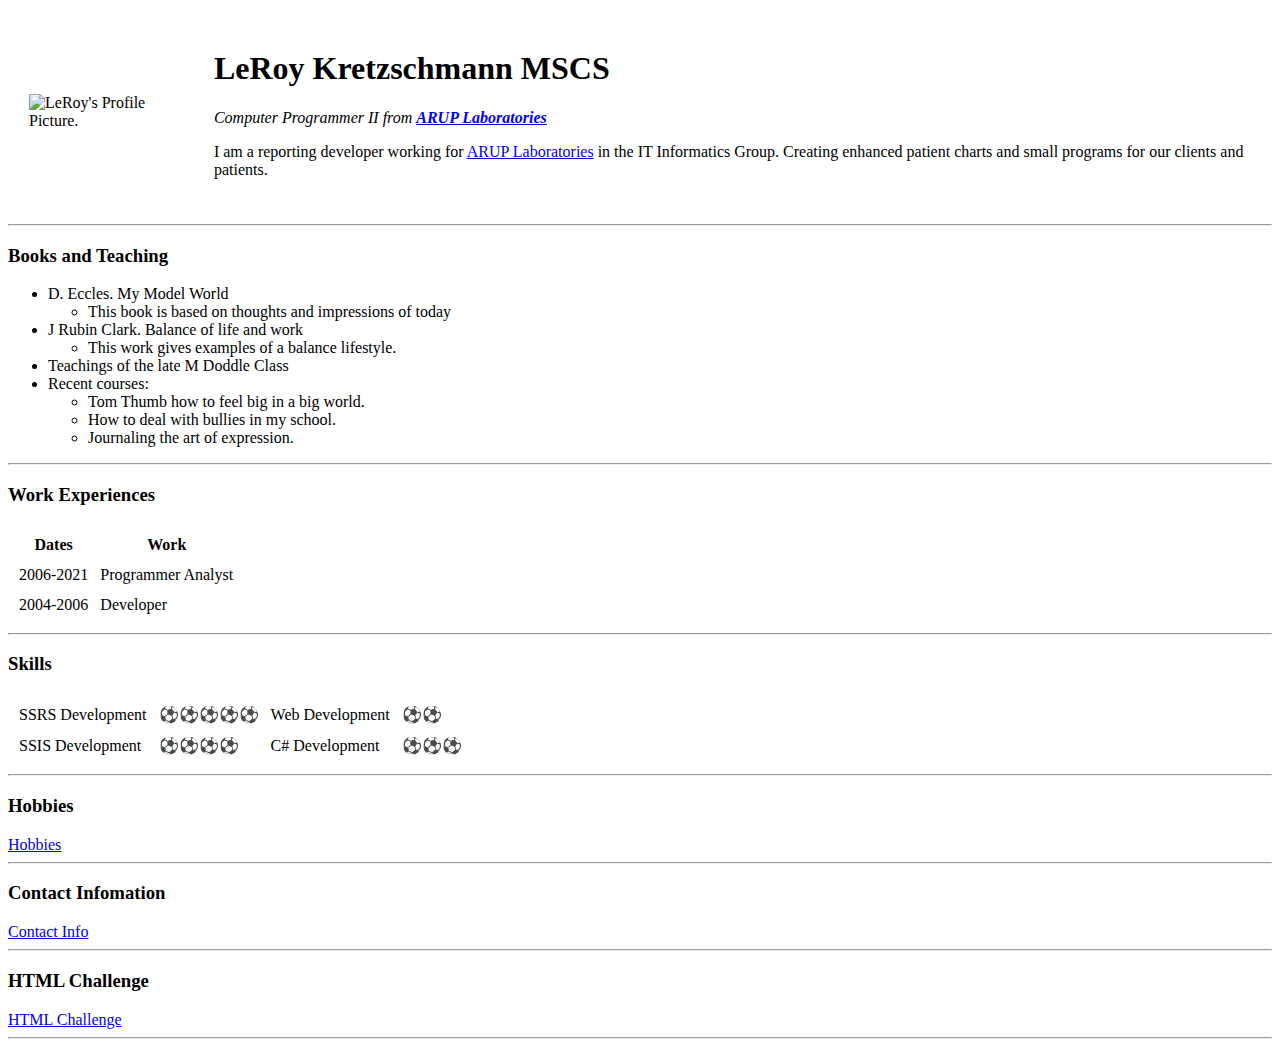
==== index.html @ cd31a4bb "working with the image to show" ====
<!DOCTYPE html>
<html lang="en" dir="ltr">

<head>
  <meta charset="utf-8">
  <title>LeRoy's Personal Site</title>
</head>

<body>
  <table cellspacing="20">
    <tr>
      <td>
        <style>
          .mySelf {
            width: 180px;
            height: 200px;
          }
        </style>
        <img src="MyYoungSelf.jpg" class="mySelf" alt="LeRoy's Profile Picture.">
      </td>
      <td>
        <h1>LeRoy Kretzschmann MSCS</h1>
        <p><em>Computer Programmer II from <strong><a href="https:\\www.aruplab.com">ARUP Laboratories</a></strong></em></p>
        <p>
          I am a reporting developer working for <a href="https:\\www.aruplab.com">ARUP Laboratories</a> in the IT Informatics Group.
          Creating enhanced patient charts and small programs for our clients and patients.
        </p>
      </td>
    </tr>
  </table>

  <hr>
  <h3>Books and Teaching</h3>
  <ul>
    <li>D. Eccles. My Model World</li>
    <ul>
      <li>This book is based on thoughts and impressions of today</li>
    </ul>
    <li>J Rubin Clark. Balance of life and work</li>
    <ul>
      <li>This work gives examples of a balance lifestyle.</li>
    </ul>
    <li>Teachings of the late M Doddle Class</li>
    <li>Recent courses: </li>
    <ul>
      <li>Tom Thumb how to feel big in a big world.</li>
      <li>How to deal with bullies in my school.</li>
      <li>Journaling the art of expression.</li>
    </ul>
  </ul>
  <hr>
  <h3>Work Experiences</h3>
  <table cellspacing="10">
    <thead>
      <tr>
        <th>Dates</th>
        <th>Work</th>
      </tr>
    </thead>
    <tbody>
      <tr>
        <td>2006-2021</td>
        <td>Programmer Analyst</td>
      </tr>
      <tr>
        <td>2004-2006</td>
        <td>Developer</td>
      </tr>
    </tbody>
    <tfoot></tfoot>
  </table>
  <hr>
  <h3>Skills</h3>
  <table cellspacing="10">
    <thead></thead>
    <tbody>
      <tr>
        <td>SSRS Development</td>
        <td>&#9917;&#9917;&#9917;&#9917;&#9917;</td>
        <td>Web Development</td>
        <td>&#9917;&#9917;</td>
      </tr>
      <tr>
        <td>SSIS Development</td>
        <td>&#9917;&#9917;&#9917;&#9917;</td>
        <td>C# Development</td>
        <td>&#9917;&#9917;&#9917;</td>
      </tr>
    </tbody>
    <tfoot></tfoot>
  </table>
  <hr>
  <h3>Hobbies</h3>
  <a href="hobbies.html">Hobbies</a>
  <hr>
  <h3>Contact Infomation</h3>
  <a href="contacts.html">Contact Info</a>
  <hr>
  <h3>HTML Challenge</h3>
  <a href="HTML_Challenge.html">HTML Challenge</a>
  <hr>
</body>

</html>
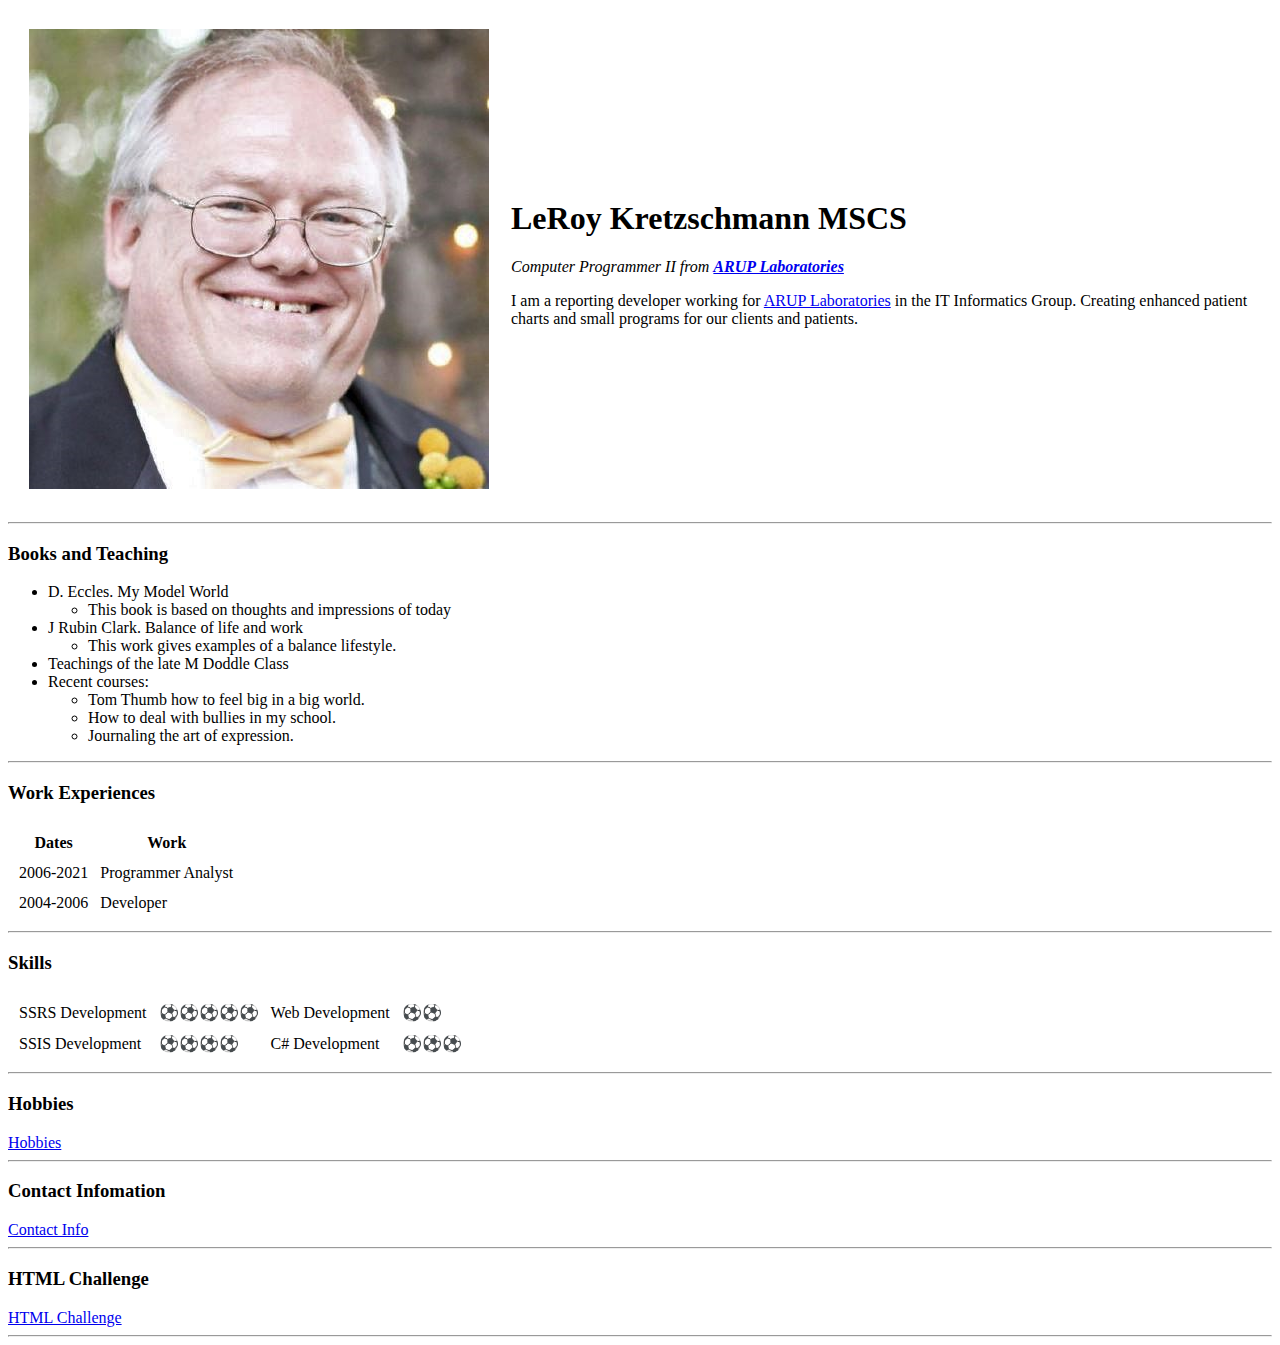
==== commit ab6b3239: "updated the code" ====
--- a/index.html
+++ b/index.html
@@ -16,7 +16,7 @@
             height: 200px;
           }
         </style>
-        <img src="MyYoungSelf.jpg" class="mySelf" alt="LeRoy's Profile Picture.">
+        <img src="images/mySelfLK.png" alt="LeRoy's profile picture.">
       </td>
       <td>
         <h1>LeRoy Kretzschmann MSCS</h1>
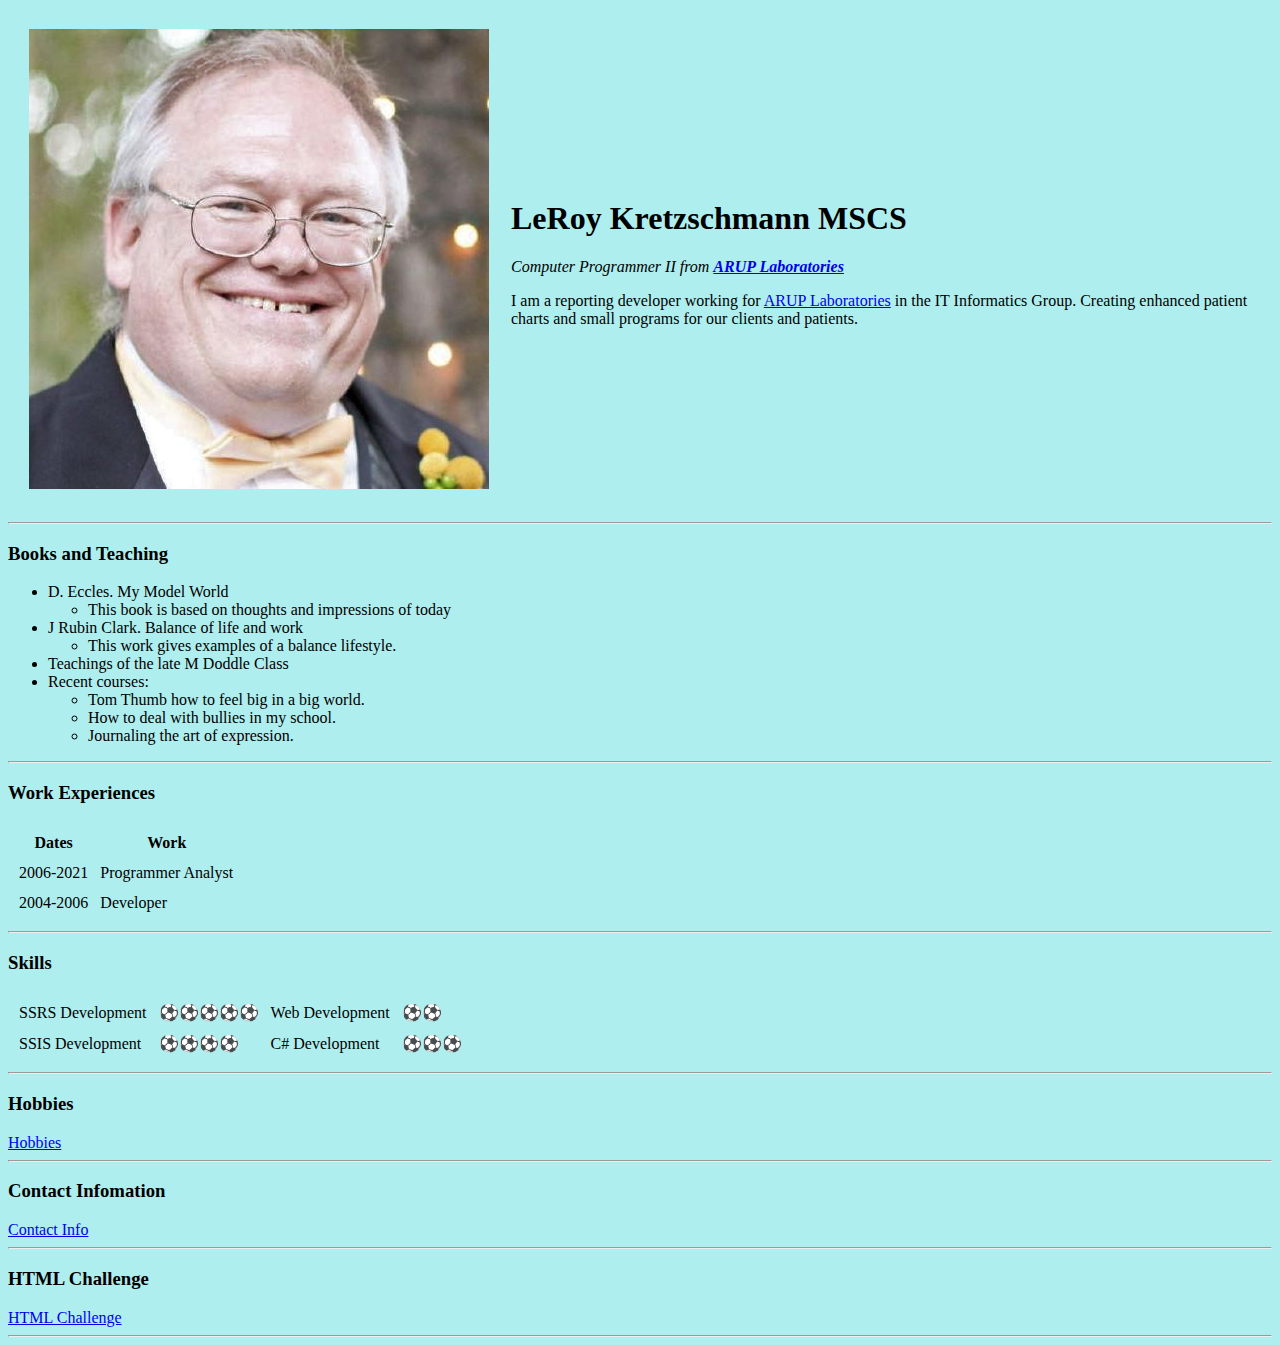
==== commit 96915a2d: "Update index.html" ====
--- a/index.html
+++ b/index.html
@@ -6,7 +6,7 @@
   <title>LeRoy's Personal Site</title>
 </head>
 
-<body>
+<body style="background-color:paleturquoise;">
   <table cellspacing="20">
     <tr>
       <td>
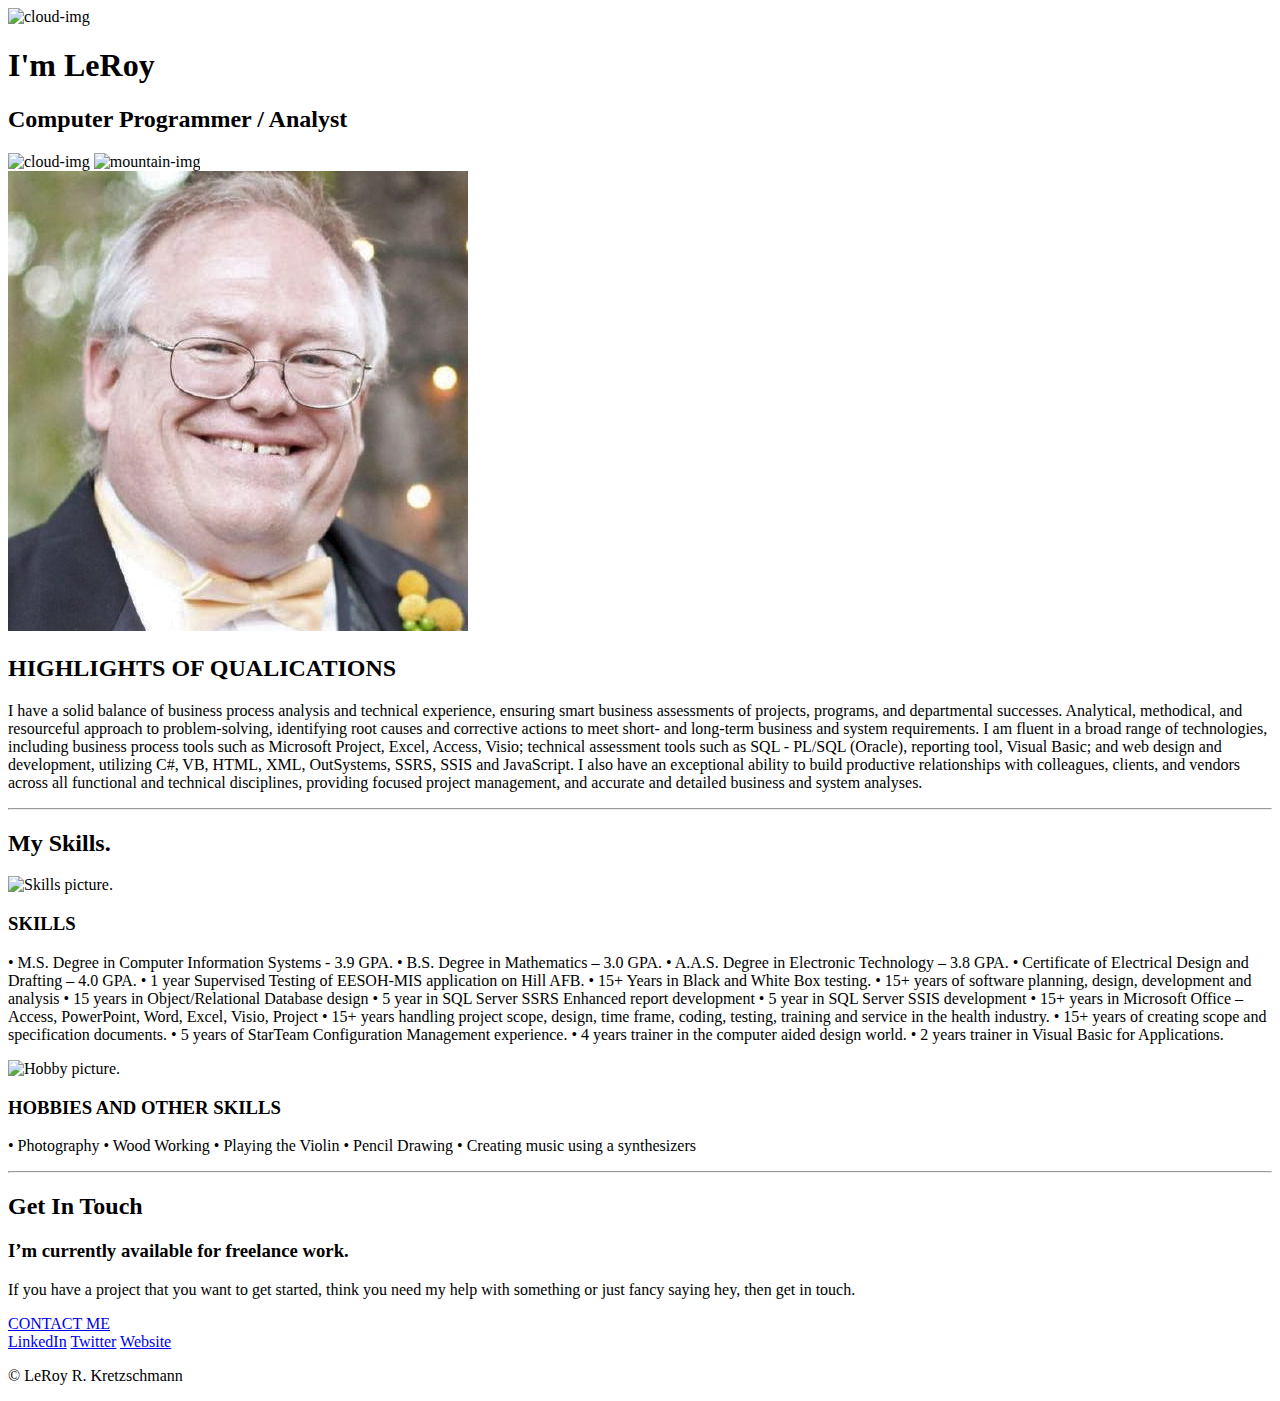
==== commit 4b741fea: "Update index.html" ====
--- a/index.html
+++ b/index.html
@@ -2,103 +2,91 @@
 <html lang="en" dir="ltr">
 
 <head>
-  <meta charset="utf-8">
-  <title>LeRoy's Personal Site</title>
+    <meta charset="utf-8">
+    <title>LeRoy Kretzschmann</title>
+    <link rel="stylesheet" href="css/styles.css">
+    <link rel="icon" href="icons8-puzzle-64.ico?v=2">
+    <link rel="preconnect" href="https://fonts.googleapis.com">
+    <link rel="preconnect" href="https://fonts.gstatic.com" crossorigin>
+    <link href="https://fonts.googleapis.com/css2?family=Sacramento&display=swap" rel="stylesheet">
 </head>
 
-<body style="background-color:paleturquoise;">
-  <table cellspacing="20">
-    <tr>
-      <td>
-        <style>
-          .mySelf {
-            width: 180px;
-            height: 200px;
-          }
-        </style>
-        <img src="images/mySelfLK.png" alt="LeRoy's profile picture.">
-      </td>
-      <td>
-        <h1>LeRoy Kretzschmann MSCS</h1>
-        <p><em>Computer Programmer II from <strong><a href="https:\\www.aruplab.com">ARUP Laboratories</a></strong></em></p>
-        <p>
-          I am a reporting developer working for <a href="https:\\www.aruplab.com">ARUP Laboratories</a> in the IT Informatics Group.
-          Creating enhanced patient charts and small programs for our clients and patients.
-        </p>
-      </td>
-    </tr>
-  </table>
+<body>
+    <div class="top-container">
+        <img class="top-cloud" src="images/cloud.png" alt="cloud-img">
+        <h1>I'm LeRoy</h1>
+        <h2>Computer Programmer / Analyst</h2>
+        <img class="bottom-cloud" src="images/cloud.png" alt="cloud-img">
+        <img src="images/mountain.png" alt="mountain-img">
+    </div>
+    <div class="middle-container">
+        <div class="profile">
+            <img class="circular" src="images/mySelfLK.png" alt="LeRoy's profile picture.">
+            <h2>HIGHLIGHTS OF QUALICATIONS</h2>
+            <p>I have a solid balance of business process analysis and technical experience, ensuring smart business assessments of projects,
+                programs, and departmental successes.
+                Analytical, methodical, and resourceful approach to problem-solving, identifying root causes and corrective
+                actions to meet short- and long-term business and system requirements.
+                I am fluent in a broad range of technologies, including business process tools such as Microsoft Project,
+                Excel, Access, Visio; technical assessment tools such as SQL - PL/SQL (Oracle), reporting tool, Visual Basic;
+                and web design and development, utilizing C#, VB, HTML, XML, OutSystems, SSRS, SSIS and JavaScript.
+                I also have an exceptional ability to build productive relationships with colleagues, clients, and
+                vendors across all functional and technical disciplines, providing focused project management, and
+                accurate and detailed business and system analyses.</p>
+        </div>
+        <hr>
+        <div class="skills">
+            <h2>My Skills.</h2>
+            <div class="skill-row">
+                <img class="circular" src="images/skills.gif" alt="Skills picture.">
+                <h3>SKILLS</h3>
+                <p>• M.S. Degree in Computer Information Systems - 3.9 GPA.
+                    • B.S. Degree in Mathematics – 3.0 GPA.
+                    • A.A.S. Degree in Electronic Technology – 3.8 GPA.
+                    • Certificate of Electrical Design and Drafting – 4.0 GPA.
+                    • 1 year Supervised Testing of EESOH-MIS application on Hill AFB.
+                    • 15+ Years in Black and White Box testing.
+                    • 15+ years of software planning, design, development and analysis
+                    • 15 years in Object/Relational Database design
+                    • 5 year in SQL Server SSRS Enhanced report development
+                    • 5 year in SQL Server SSIS development
+                    • 15+ years in Microsoft Office – Access, PowerPoint, Word, Excel, Visio, Project
+                    • 15+ years handling project scope, design, time frame, coding, testing, training and service in the health industry.
+                    • 15+ years of creating scope and specification documents.
+                    • 5 years of StarTeam Configuration Management experience.
+                    • 4 years trainer in the computer aided design world.
+                    • 2 years trainer in Visual Basic for Applications.
+                </p>
+            </div>
+            <div class="skill-row">
+                <img class="circular" src="images/hobby_promo-jumbo-v2.gif" alt="Hobby picture.">
+                <h3>HOBBIES AND OTHER SKILLS</h3>
+                <p>• Photography
+                    • Wood Working
+                    • Playing the Violin
+                    • Pencil Drawing
+                    • Creating music using a synthesizers
+                </p>
+            </div>
+        </div>
+        <hr>
+        <div class="contact-me">
+            <h2>Get In Touch</h2>
+            <h3>I’m currently available for freelance work.</h3>
+            <p>If you have a project that you want to get started, think you need my help with something or just fancy saying hey, then get in touch.</p>
+            <a class="btn" href="mailto:kretzschmann93@gmail.com">CONTACT ME</a>
+        </div>
+    </div>
 
-  <hr>
-  <h3>Books and Teaching</h3>
-  <ul>
-    <li>D. Eccles. My Model World</li>
-    <ul>
-      <li>This book is based on thoughts and impressions of today</li>
-    </ul>
-    <li>J Rubin Clark. Balance of life and work</li>
-    <ul>
-      <li>This work gives examples of a balance lifestyle.</li>
-    </ul>
-    <li>Teachings of the late M Doddle Class</li>
-    <li>Recent courses: </li>
-    <ul>
-      <li>Tom Thumb how to feel big in a big world.</li>
-      <li>How to deal with bullies in my school.</li>
-      <li>Journaling the art of expression.</li>
-    </ul>
-  </ul>
-  <hr>
-  <h3>Work Experiences</h3>
-  <table cellspacing="10">
-    <thead>
-      <tr>
-        <th>Dates</th>
-        <th>Work</th>
-      </tr>
-    </thead>
-    <tbody>
-      <tr>
-        <td>2006-2021</td>
-        <td>Programmer Analyst</td>
-      </tr>
-      <tr>
-        <td>2004-2006</td>
-        <td>Developer</td>
-      </tr>
-    </tbody>
-    <tfoot></tfoot>
-  </table>
-  <hr>
-  <h3>Skills</h3>
-  <table cellspacing="10">
-    <thead></thead>
-    <tbody>
-      <tr>
-        <td>SSRS Development</td>
-        <td>&#9917;&#9917;&#9917;&#9917;&#9917;</td>
-        <td>Web Development</td>
-        <td>&#9917;&#9917;</td>
-      </tr>
-      <tr>
-        <td>SSIS Development</td>
-        <td>&#9917;&#9917;&#9917;&#9917;</td>
-        <td>C# Development</td>
-        <td>&#9917;&#9917;&#9917;</td>
-      </tr>
-    </tbody>
-    <tfoot></tfoot>
-  </table>
-  <hr>
-  <h3>Hobbies</h3>
-  <a href="hobbies.html">Hobbies</a>
-  <hr>
-  <h3>Contact Infomation</h3>
-  <a href="contacts.html">Contact Info</a>
-  <hr>
-  <h3>HTML Challenge</h3>
-  <a href="HTML_Challenge.html">HTML Challenge</a>
-  <hr>
+
+    <div class="bottom-container">
+        <a class="footer-link" href="https://www.linkedin.com/">LinkedIn</a>
+        <a class="footer-link" href="https://twitter.com/">Twitter</a>
+        <a class="footer-link" href="https://www.appbrewery.co/">Website</a>
+        <p>© LeRoy R. Kretzschmann</p>
+    </div>
+
 </body>
 
 </html>
+
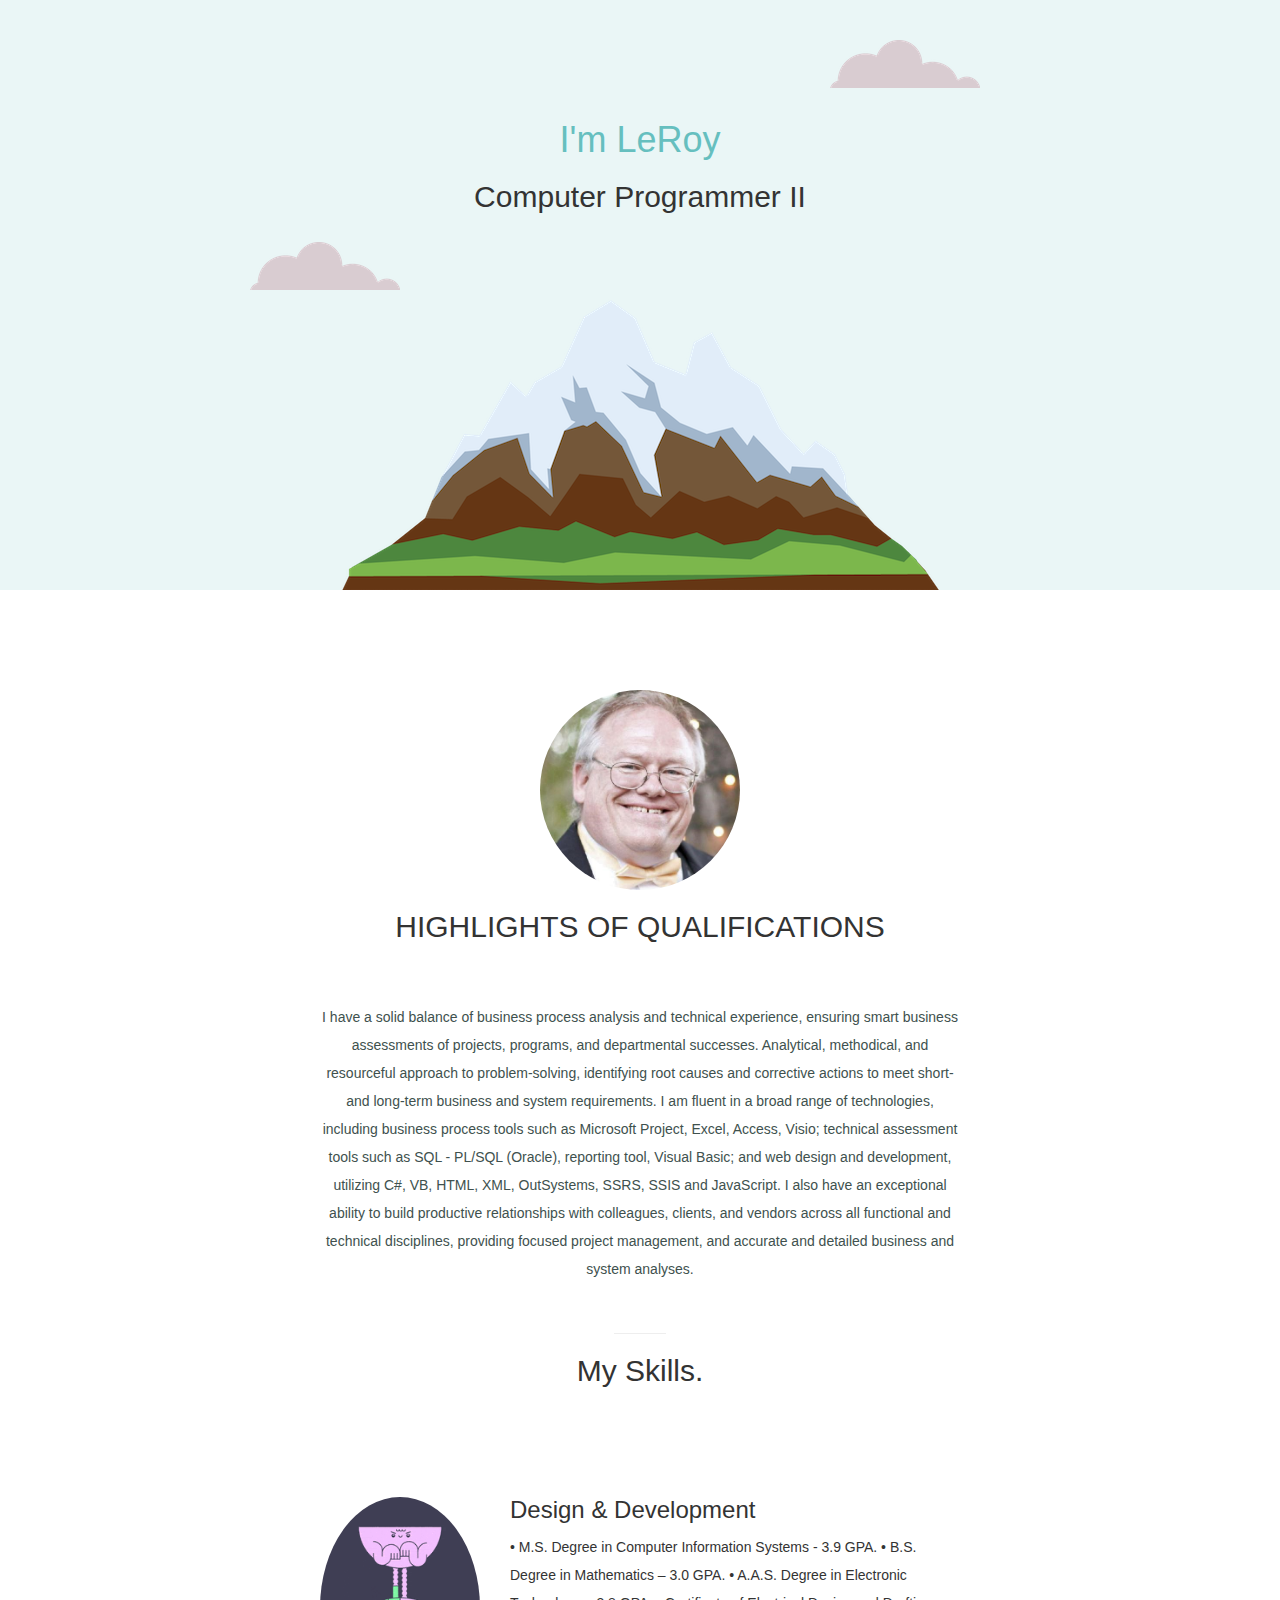
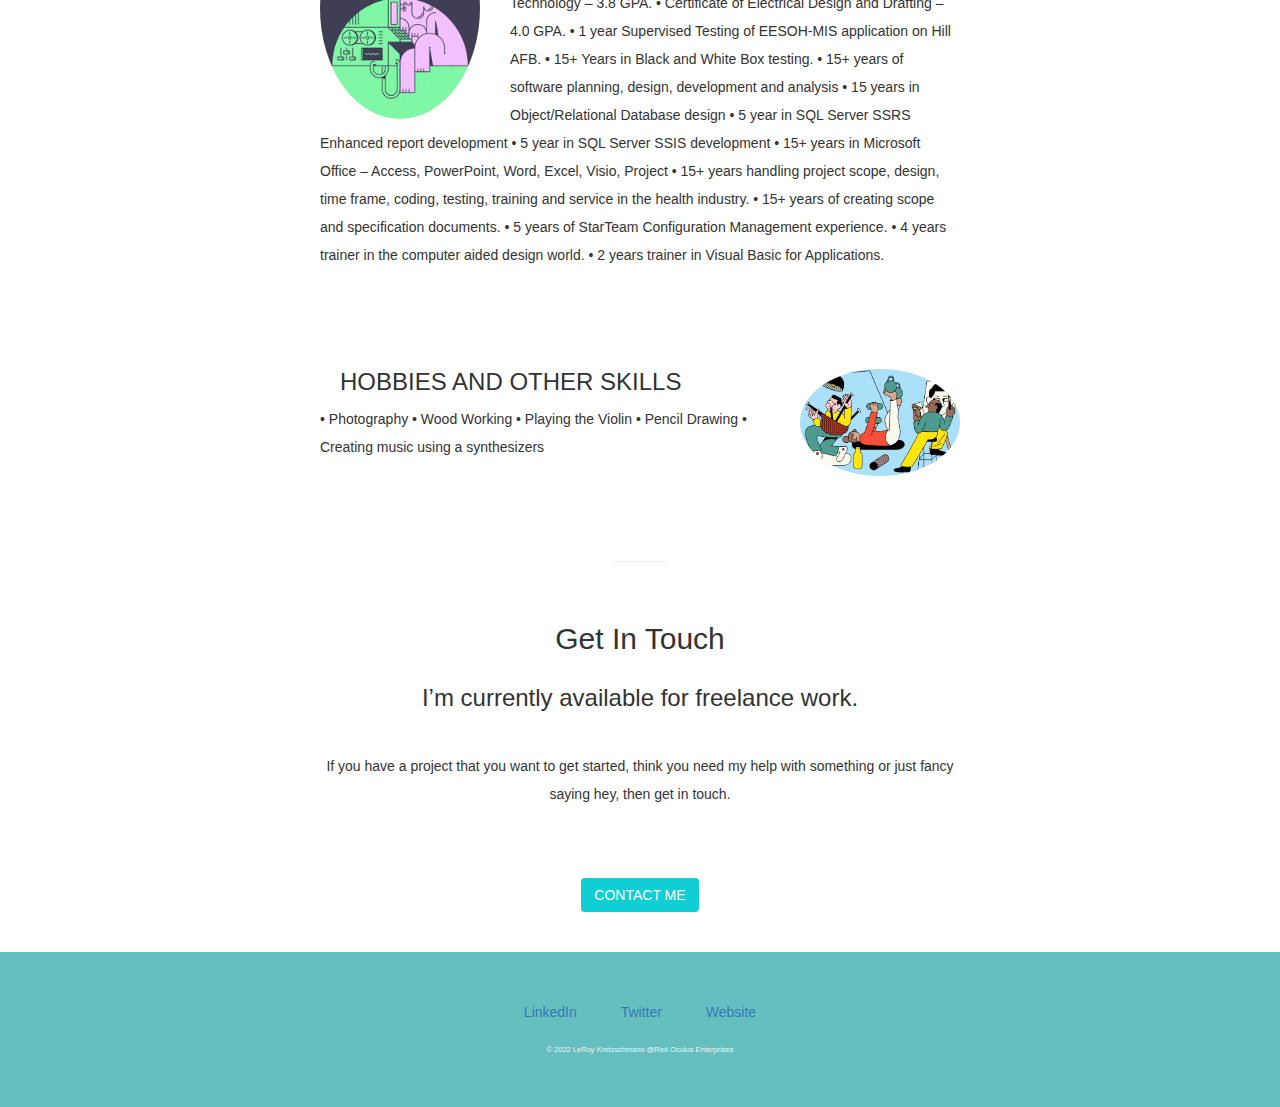
==== commit 1f7749ee: "Update index.html" ====
--- a/index.html
+++ b/index.html
@@ -9,21 +9,25 @@
     <link rel="preconnect" href="https://fonts.googleapis.com">
     <link rel="preconnect" href="https://fonts.gstatic.com" crossorigin>
     <link href="https://fonts.googleapis.com/css2?family=Sacramento&display=swap" rel="stylesheet">
+    <meta name="viewport" content="width=device-width, initial-scale=1">
+    <link rel="stylesheet" href="https://maxcdn.bootstrapcdn.com/bootstrap/3.4.1/css/bootstrap.min.css">
+    <script src="https://ajax.googleapis.com/ajax/libs/jquery/3.6.0/jquery.min.js"></script>
+    <script src="https://maxcdn.bootstrapcdn.com/bootstrap/3.4.1/js/bootstrap.min.js"></script>
 </head>
 
 <body>
     <div class="top-container">
         <img class="top-cloud" src="images/cloud.png" alt="cloud-img">
-        <h1>I'm LeRoy</h1>
-        <h2>Computer Programmer / Analyst</h2>
+        <h1 class="hello-text-title">I'm LeRoy</h1>
+        <h2 class"title-text">Computer Programmer II</h2>
         <img class="bottom-cloud" src="images/cloud.png" alt="cloud-img">
         <img src="images/mountain.png" alt="mountain-img">
     </div>
     <div class="middle-container">
         <div class="profile">
             <img class="circular" src="images/mySelfLK.png" alt="LeRoy's profile picture.">
-            <h2>HIGHLIGHTS OF QUALICATIONS</h2>
-            <p>I have a solid balance of business process analysis and technical experience, ensuring smart business assessments of projects,
+            <h2>HIGHLIGHTS OF QUALIFICATIONS</h2>
+            <p class="hello-message">I have a solid balance of business process analysis and technical experience, ensuring smart business assessments of projects,
                 programs, and departmental successes.
                 Analytical, methodical, and resourceful approach to problem-solving, identifying root causes and corrective
                 actions to meet short- and long-term business and system requirements.
@@ -38,8 +42,8 @@
         <div class="skills">
             <h2>My Skills.</h2>
             <div class="skill-row">
-                <img class="circular" src="images/skills.gif" alt="Skills picture.">
-                <h3>SKILLS</h3>
+                <img class="skills-img" src="images/skills.gif" alt="Skills picture.">
+                <h3>Design & Development</h3>
                 <p>• M.S. Degree in Computer Information Systems - 3.9 GPA.
                     • B.S. Degree in Mathematics – 3.0 GPA.
                     • A.A.S. Degree in Electronic Technology – 3.8 GPA.
@@ -59,7 +63,7 @@
                 </p>
             </div>
             <div class="skill-row">
-                <img class="circular" src="images/hobby_promo-jumbo-v2.gif" alt="Hobby picture.">
+                <img class="hobby-img" src="images/hobby_promo-jumbo-v2.gif" alt="Hobby picture.">
                 <h3>HOBBIES AND OTHER SKILLS</h3>
                 <p>• Photography
                     • Wood Working
@@ -73,20 +77,19 @@
         <div class="contact-me">
             <h2>Get In Touch</h2>
             <h3>I’m currently available for freelance work.</h3>
-            <p>If you have a project that you want to get started, think you need my help with something or just fancy saying hey, then get in touch.</p>
+            <p class="contact-message">If you have a project that you want to get started, think you need my help with something or just fancy saying hey, then get in touch.</p>
             <a class="btn" href="mailto:kretzschmann93@gmail.com">CONTACT ME</a>
         </div>
     </div>
 
 
     <div class="bottom-container">
-        <a class="footer-link" href="https://www.linkedin.com/">LinkedIn</a>
-        <a class="footer-link" href="https://twitter.com/">Twitter</a>
-        <a class="footer-link" href="https://www.appbrewery.co/">Website</a>
-        <p>© LeRoy R. Kretzschmann</p>
+        <a href="https://www.linkedin.com/">LinkedIn</a>
+        <a href="https://twitter.com/">Twitter</a>
+        <a href="https://www.appbrewery.co/">Website</a>
+        <p class="copyright-text">© 2022 LeRoy Kretzschmann @Red Oculus Enterprises</p>
     </div>
 
 </body>
 
 </html>
-
--- a/css/styles.css
+++ b/css/styles.css
@@ -0,0 +1,157 @@
+body {
+    color: #40514E
+    margin: 0;
+    text-align: center;
+    font-family: "Merriweather", serif;
+}
+h1 {
+    margin: 50px auto 0 auto;
+    font-size: 5.625rem;
+    font-family: 'Sacramento', cursive;
+    color: #66BFBF;
+}
+h2 {
+    font-family: "Montserrat", sans-serif;
+    font-size: 2.5rem;
+    font-weight: normal;
+    padding-bottom: 10px;
+    color: #66BFBF;
+}
+h3 {
+    color: #11999E;
+    font-family: "Merriweather", sans-serif;
+    margin: 10px 20px;
+}
+
+hr {
+    border: dotted #EAF6F6 6px;
+    border-bottom: none;
+    width: 4%;
+    margin: 100px auto;
+}
+
+a {
+    color: #11999E;
+    font-family: "Montserrat", sans-serif;
+    margin: 10px 20px;
+    text-decoration: none;
+}
+a:hover {
+    color: #EAF6F6;
+}
+
+p {
+    line-height: 2;
+}
+
+.skill-row {
+    width: 50%;
+    margin: 100px auto 100px auto;
+    text-align: left;
+}
+
+.top-container {
+    background-color:#EAF6F6;
+    position: relative;
+    padding-top: 100px;
+}
+
+.middle-container {
+    position: relative;
+    padding-top: 100px;
+}
+
+.bottom-container {
+    padding: 50px 0 20px;
+    background-color:#66BFBF;
+}
+
+.bottom-cloud {
+    position: absolute;
+    left: 250px;
+    bottom: 300px;
+
+}
+
+.top-cloud {
+    position: absolute;
+    right: 300px;
+    top: 40px;
+}
+
+.circular {
+    border-radius: 100%;
+    height: 200px;
+}
+
+.skills-img{
+    border-radius: 100%;
+    width: 25%;
+    float: left;
+    margin-right: 30px;
+}
+
+.hobby-img{
+    border-radius: 100%;
+    width: 25%;
+    float: right;
+    margin-left: 30px;
+}
+
+.hello-text-title{
+    color: #66BFBF;
+    text-emphasis: bold;
+}
+
+.hello-message{
+    color: #40514E;
+    width: 50%;
+    margin: 50px auto 50px auto;
+}
+
+.copyright-text{
+    color: #EAF6F6;
+    font-size: 0.75rem;
+    padding: 20px 0px;
+}
+
+.contact-me{
+    padding: 20px 0 40px;
+}
+
+.contact-message{
+    width: 50%;
+    margin: 40px auto 60px;
+}
+
+.footer-link{
+    margin: 15px 15px 15px 15px;
+    color: #11999E
+}
+
+.btn {
+  background: #11cdd4;
+  background-image: -webkit-linear-gradient(top, #11cdd4, #11999e);
+  background-image: -moz-linear-gradient(top, #11cdd4, #11999e);
+  background-image: -ms-linear-gradient(top, #11cdd4, #11999e);
+  background-image: -o-linear-gradient(top, #11cdd4, #11999e);
+  background-image: linear-gradient(to bottom, #11cdd4, #11999e);
+  -webkit-border-radius: 8;
+  -moz-border-radius: 8;
+  border-radius: 8px;
+  font-family: "Montserrat", sans-serif;
+  color: #ffffff;
+  font-size: 20px;
+  padding: 10px 20px 10px 20px;
+  text-decoration: none;
+}
+
+.btn:hover {
+  background: #30e3cb;
+  background-image: -webkit-linear-gradient(top, #30e3cb, #2bc4ad);
+  background-image: -moz-linear-gradient(top, #30e3cb, #2bc4ad);
+  background-image: -ms-linear-gradient(top, #30e3cb, #2bc4ad);
+  background-image: -o-linear-gradient(top, #30e3cb, #2bc4ad);
+  background-image: linear-gradient(to bottom, #30e3cb, #2bc4ad);
+  text-decoration: none;
+}
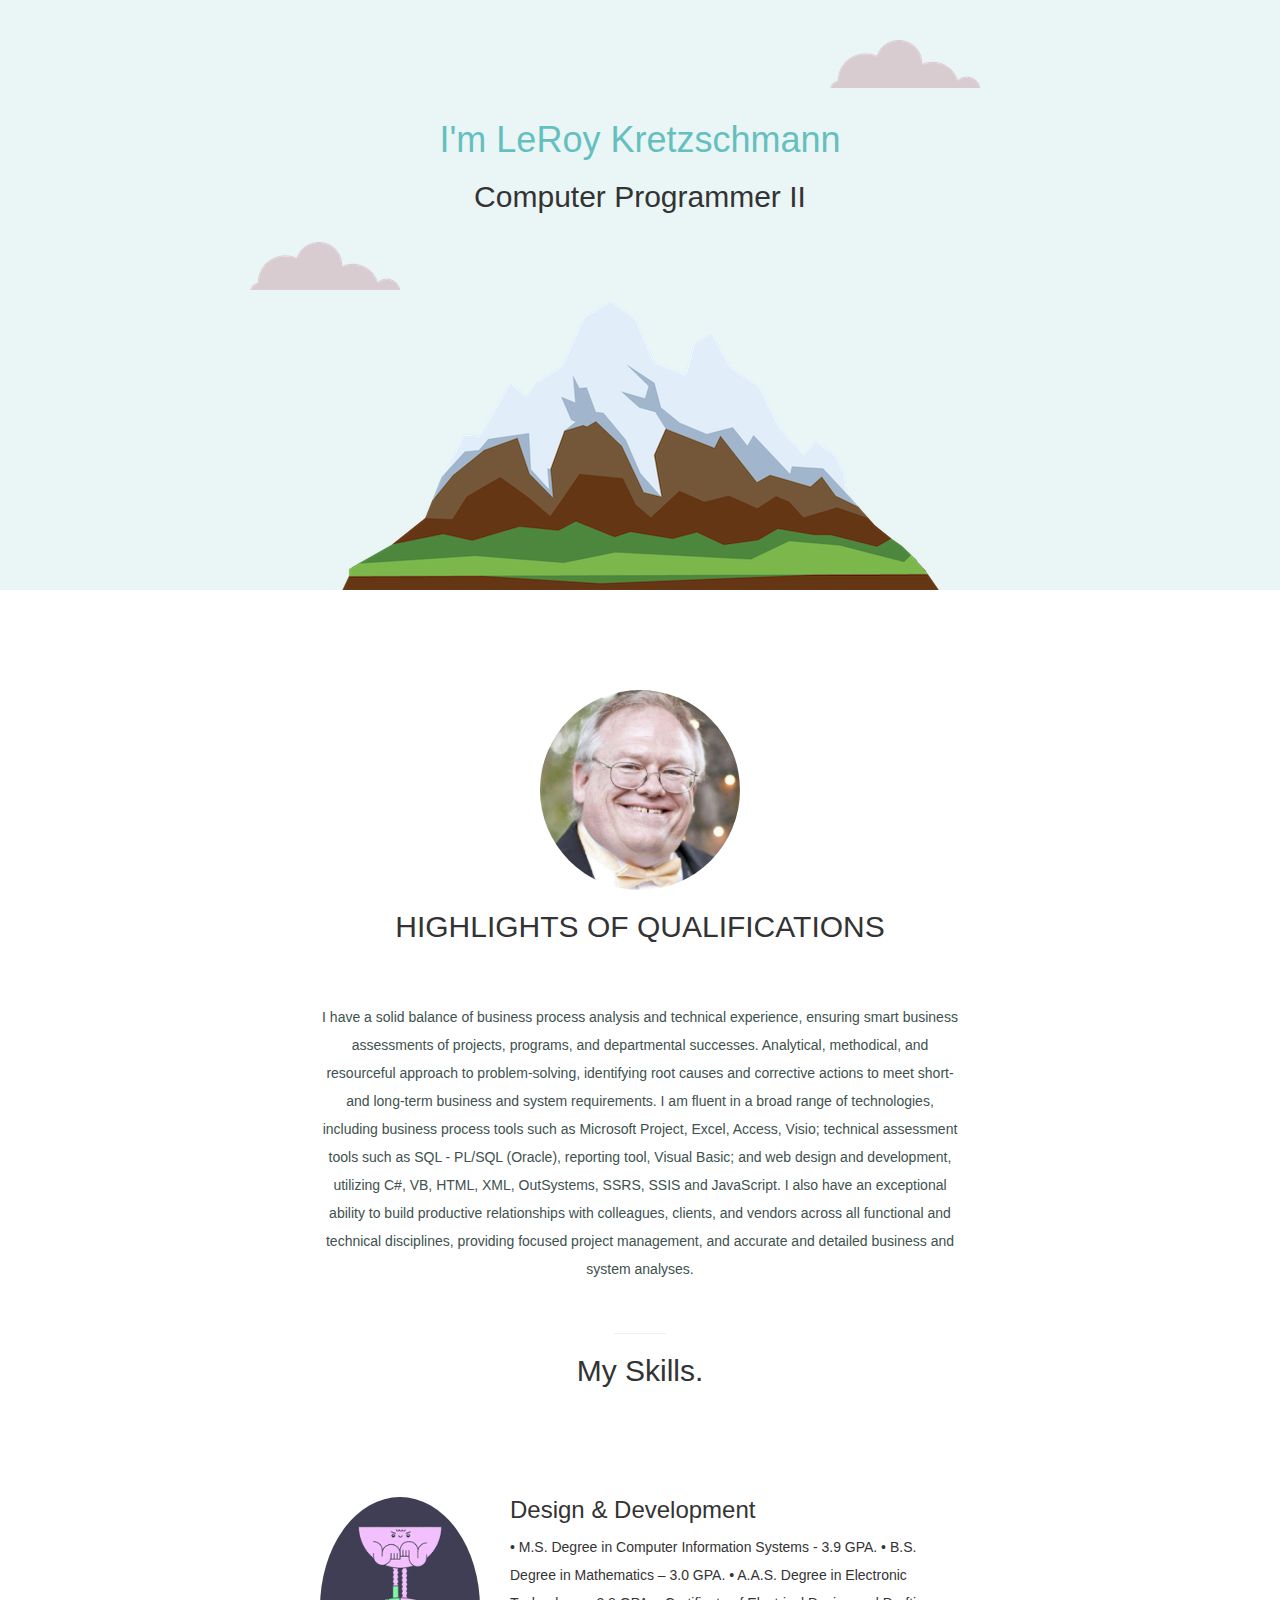
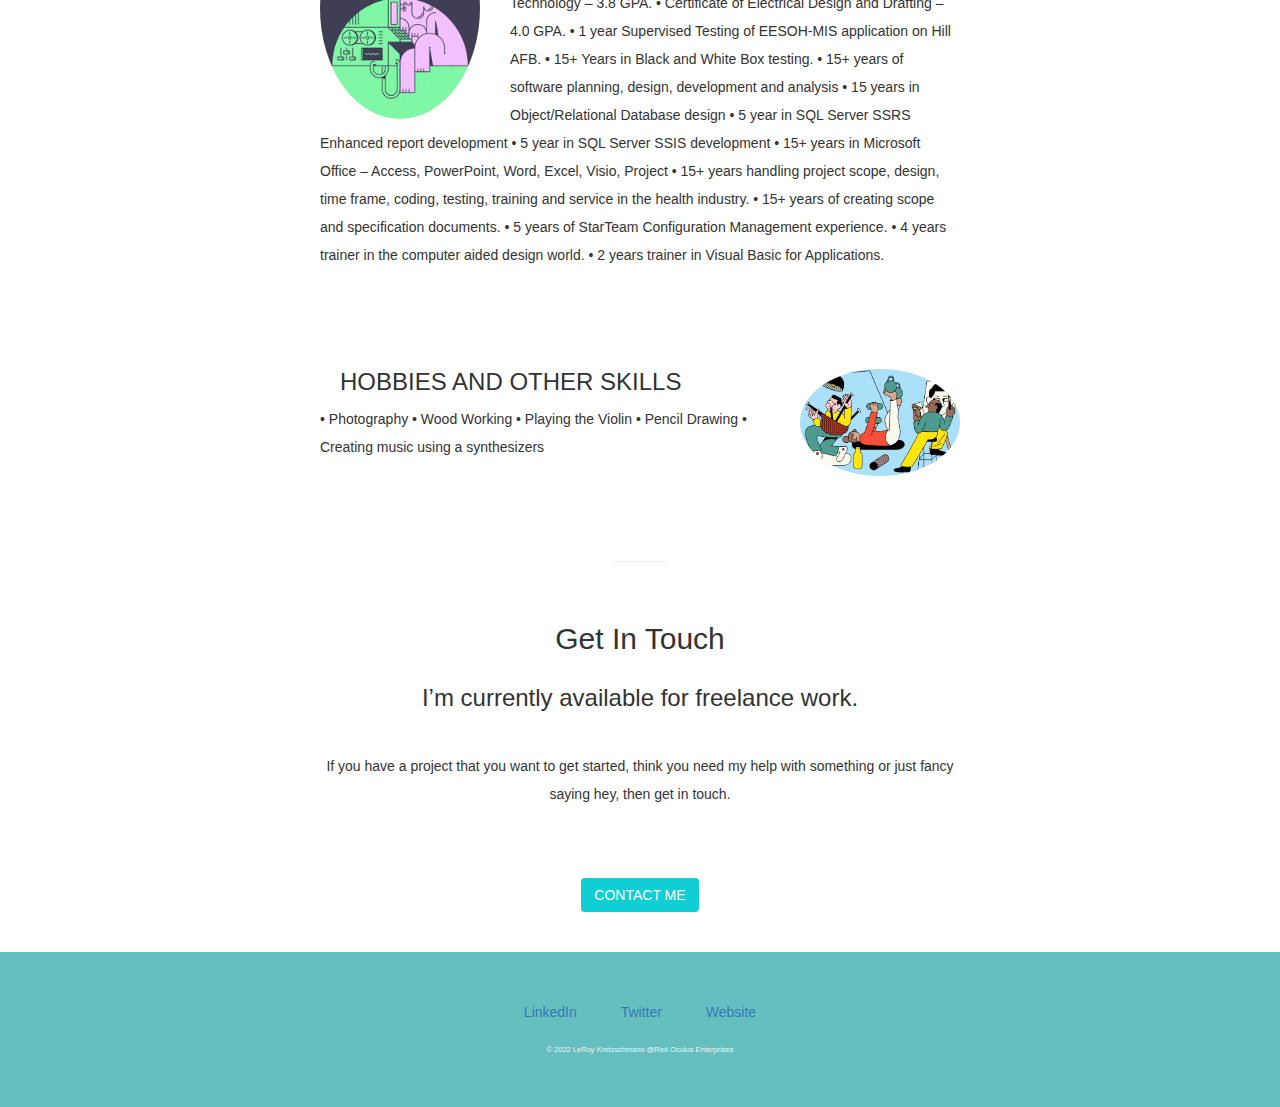
==== commit 2d28507b: "Update index.html" ====
--- a/index.html
+++ b/index.html
@@ -18,7 +18,7 @@
 <body>
     <div class="top-container">
         <img class="top-cloud" src="images/cloud.png" alt="cloud-img">
-        <h1 class="hello-text-title">I'm LeRoy</h1>
+        <h1 class="hello-text-title">I'm LeRoy Kretzschmann</h1>
         <h2 class"title-text">Computer Programmer II</h2>
         <img class="bottom-cloud" src="images/cloud.png" alt="cloud-img">
         <img src="images/mountain.png" alt="mountain-img">
@@ -82,7 +82,6 @@
         </div>
     </div>
 
-
     <div class="bottom-container">
         <a href="https://www.linkedin.com/">LinkedIn</a>
         <a href="https://twitter.com/">Twitter</a>
